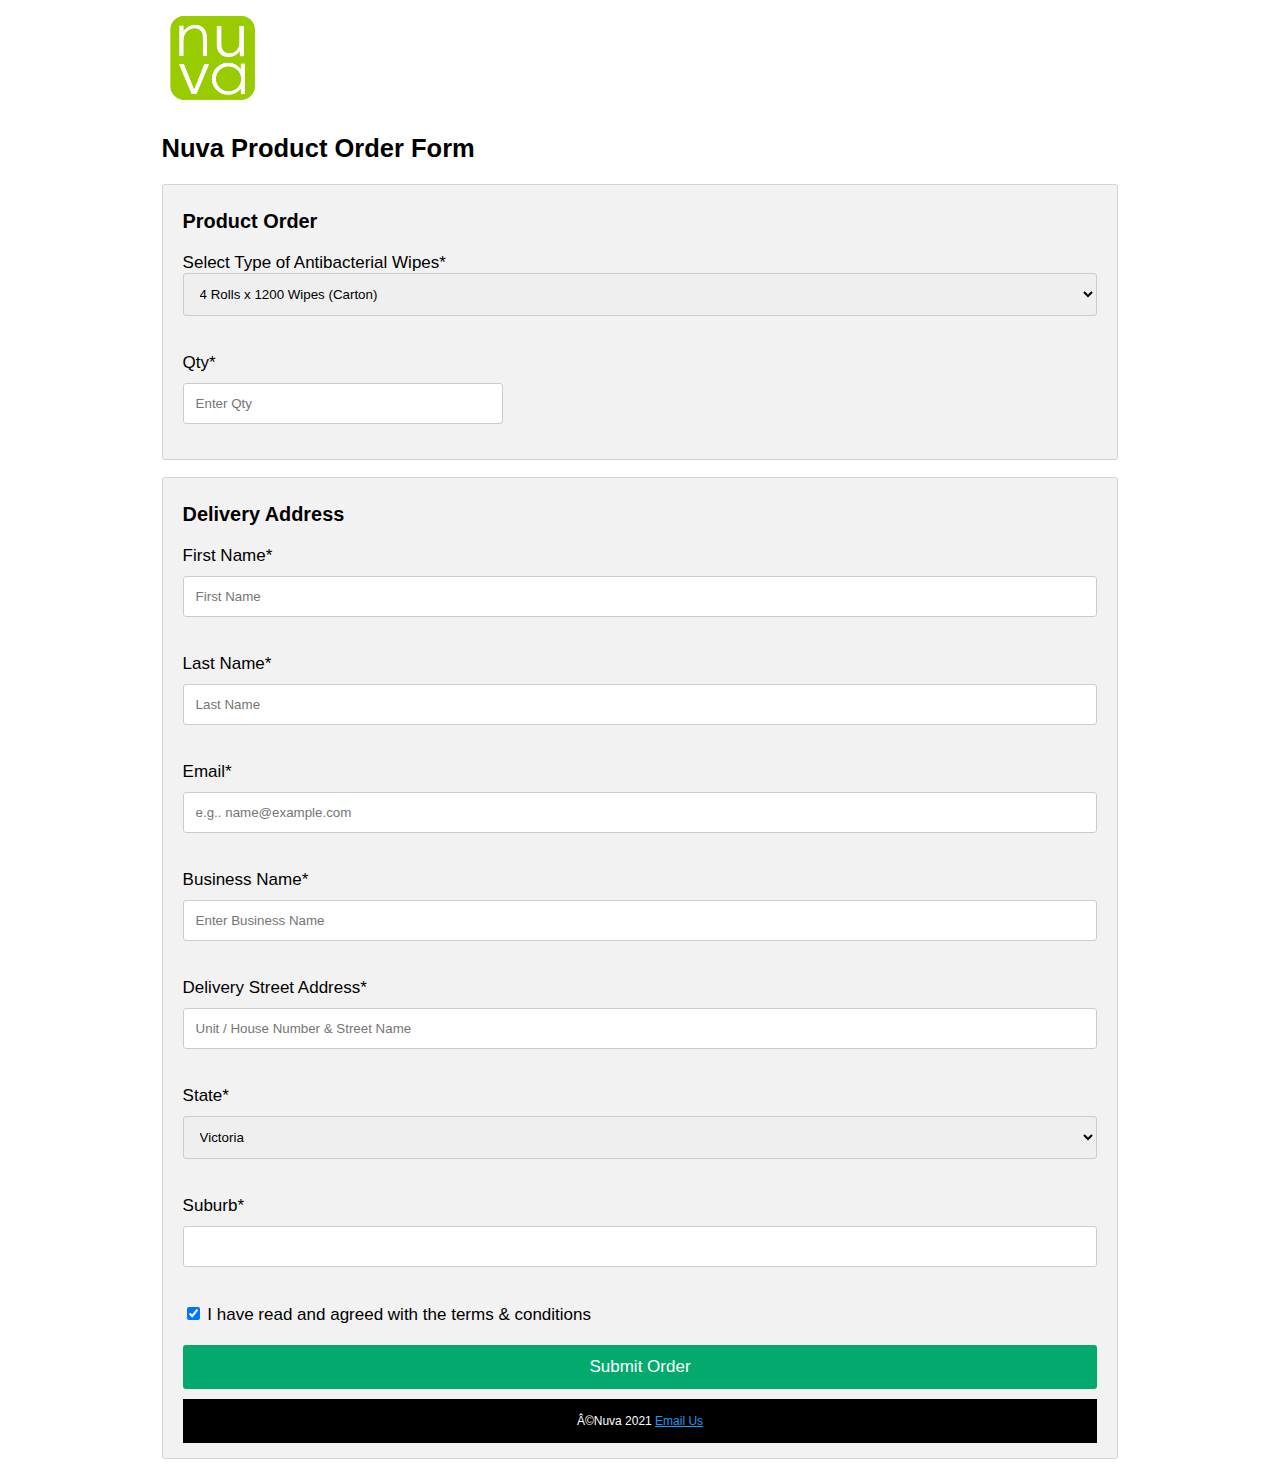
==== index.html @ 6425a160 "Update index.html" ====
<!DOCTYPE html>
<html>
<head>
<html lang="en">
<head>
<title>Nuva Order Form</title>
 <link rel="icon" href="icon.png" type="images/x-icon"
    <meta charset="UTF-8">
    <meta http-equiv="X-UA-Compatible" content="IE=edge">
    <meta name="viewport" content="width=device-width, initial-scale=1.0">


<style>


body {
  font-family: Arial;
  font-size: 17px;
  padding-left: 12%;
  padding-right: 12%
}

* {
  box-sizing: border-box;
}

footer {
  text-align: center;
  font-family: Arial;
  font-size: 12px;
  padding: 3px;
  background-color: Black;
  color: white;
}

.row {
  display: -ms-flexbox; /* IE10 */
  display: flex;
  -ms-flex-wrap: wrap; /* IE10 */
  flex-wrap: wrap;
  margin: 0 -16px;
}

.col-25 {
  -ms-flex: 25%; /* IE10 */
  flex: 25%;
}

.col-50 {
  -ms-flex: 50%; /* IE10 */
  flex: 50%;
}

.col-75 {
  -ms-flex: 75%; /* IE10 */
  flex: 75%;
}

.col-25,
.col-50,
.col-75 {
  padding: 0 16px;
}

.container {
  background-color: #f2f2f2;
  padding: 5px 20px 15px 20px;
  border: 1px solid lightgrey;
  border-radius: 3px;
}

input[type=text] {
  width: 100%;
  margin-bottom: 20px;
  padding: 12px;
  border: 1px solid #ccc;
  border-radius: 3px;
}

input[type=number] {
  width: 35%;
  margin-bottom: 20px;
  padding: 12px;
  border: 1px solid #ccc;
  border-radius: 3px;
}

submit[type=submit] {
  width: 15%;
  margin-bottom: 20px;
  padding: 12px;
  border: 1px solid #ccc;
  border-radius: 3px;
}

label {
  margin-bottom: 10px;
  display: block;
}

select {
  width: 100%;
  margin-bottom: 20px;
  padding: 12px;
  border: 1px solid #ccc;
  border-radius: 3px;
}

.icon-container {
  margin-bottom: 20px;
  padding: 7px 0;
  font-size: 24px;
}


.btn {
  background-color: #04AA6D;
  color: white;
  padding: 12px;
  margin: 10px 0;
  border: none;
  width: 100%;
  border-radius: 3px;
  cursor: pointer;
  font-size: 17px;
}

.btn:hover {
  background-color: #45a049;
}

a {
  color: #2196F3;
}

hr {
  border: 1px solid lightgrey;
}



/* Responsive layout - when the screen is less than 800px wide, make the two columns stack on top of each other instead of next to each other (also change the direction - make the "cart" column go on top) */
@media (max-width: 800px) {
  .row {
    flex-direction: column-reverse;
  }
  .col-25 {
    margin-bottom: 20px;
  }
}
</style>
</head>

<header>
  <img src="icon.png" alt="nuvaicon" width="100" height="100" >
  <h2>Nuva Product Order Form</h2>
</header>
<div class="row">
  <div class="col-75">
    <div class="container">    
        <div class="row">
          <div class="col-50">
              <h3>Product Order </h3>

      <form method="post" id="sheetdb-form"
           action= process.env.MY_KEY: 
  

 <label for ="Type of Product">Select Type of Antibacterial Wipes*</label>
              <select name="data[Type of Product]" required>
  <option value="4 Rolls x 1200 Wipes (Carton)">4 Rolls x 1200 Wipes (Carton)</option>
    <option value="Refill 1200 Wipes (Single Roll)">Refill 1200 Wipes (Single Roll)</option> 
</select>

     </p>
    
<label for ="Qty">Qty*</label>
              <input type="number" placeholder="Enter Qty" name ="data[Qty]" required>
     </div> 
     </p> 
    </div>
  </div>
  </P>
<body>

<div class="row">
  <div class="col-75">
    <div class="container">    
        <div class="row">
          <div class="col-50">
            <h3>Delivery Address</h3>
            
<label for ="Customer First Name:">First Name*</label>
              <input type="text" placeholder="First Name" name ="data[Customer First Name]" required>
              </p>

<label for ="Customer Last Name:">Last Name*</label>
              <input type="text" placeholder="Last Name" name ="data[Customer Last Name]" required>
               </p>

 <label for ="Email Address">Email*</label>
              <input type="text" placeholder="e.g.. name@example.com" name ="data[Email Address]" required>
               </p>

<label for ="Business Name">Business Name*</label>
              <input type="text" placeholder="Enter Business Name" name ="data[Business Name]" required>
              </p> 

 <label for ="Delivery Address">Delivery Street Address*</label>
              <input type="text" placeholder="Unit / House Number & Street Name" name ="data[Delivery Address]" required>
              </p>  

<label for ="State">State*</label>
              <select name="data[State]">
  <option value="Victoria">Victoria</option>
    <option value="New South Wales">New South Wales</option>
    <option value="Australian Capital Territory">Australian Capital Territory</option>  
    <option value="Queensland">Queensland</option> 
    <option value="South Australia">South Australia</option> 
    <option value="Tasmania">Tasmania</option> 
    <option value="Western Australia">Western Australia</option> 
    <option value="Northern Territory">Northern Territory</option> 
                </select>
               </p>

 <label for ="Suburb">Suburb*</label>
              <input type="text" placeholder="" name ="data[Suburb]" required>
     </p>



        </P>
        <label>

          
          <input type="checkbox" checked="checked" name="validation"> I have read and agreed with the terms & conditions
        </label>
        
        <input type="submit" value="Submit Order" class="btn">
      </form>

      <script>
  var form = document.getElementById('sheetdb-form');
  form.addEventListener("submit", e => {
    e.preventDefault();
    fetch(form.action, {
        method : "POST",
        body: new FormData(document.getElementById("sheetdb-form")),
    }).then(
        response => response.json()
    ).then((html) => {
      // you can put any JS code here
      alert('Thank you for your order!')
    });
  });
</script>

    </div>
  </div>
</body>

<footer>
 
  <p>©Nuva 2021
     <a href="mailto:info@nuvagreen.com.au">Email Us</a>
  
</footer>

</html>
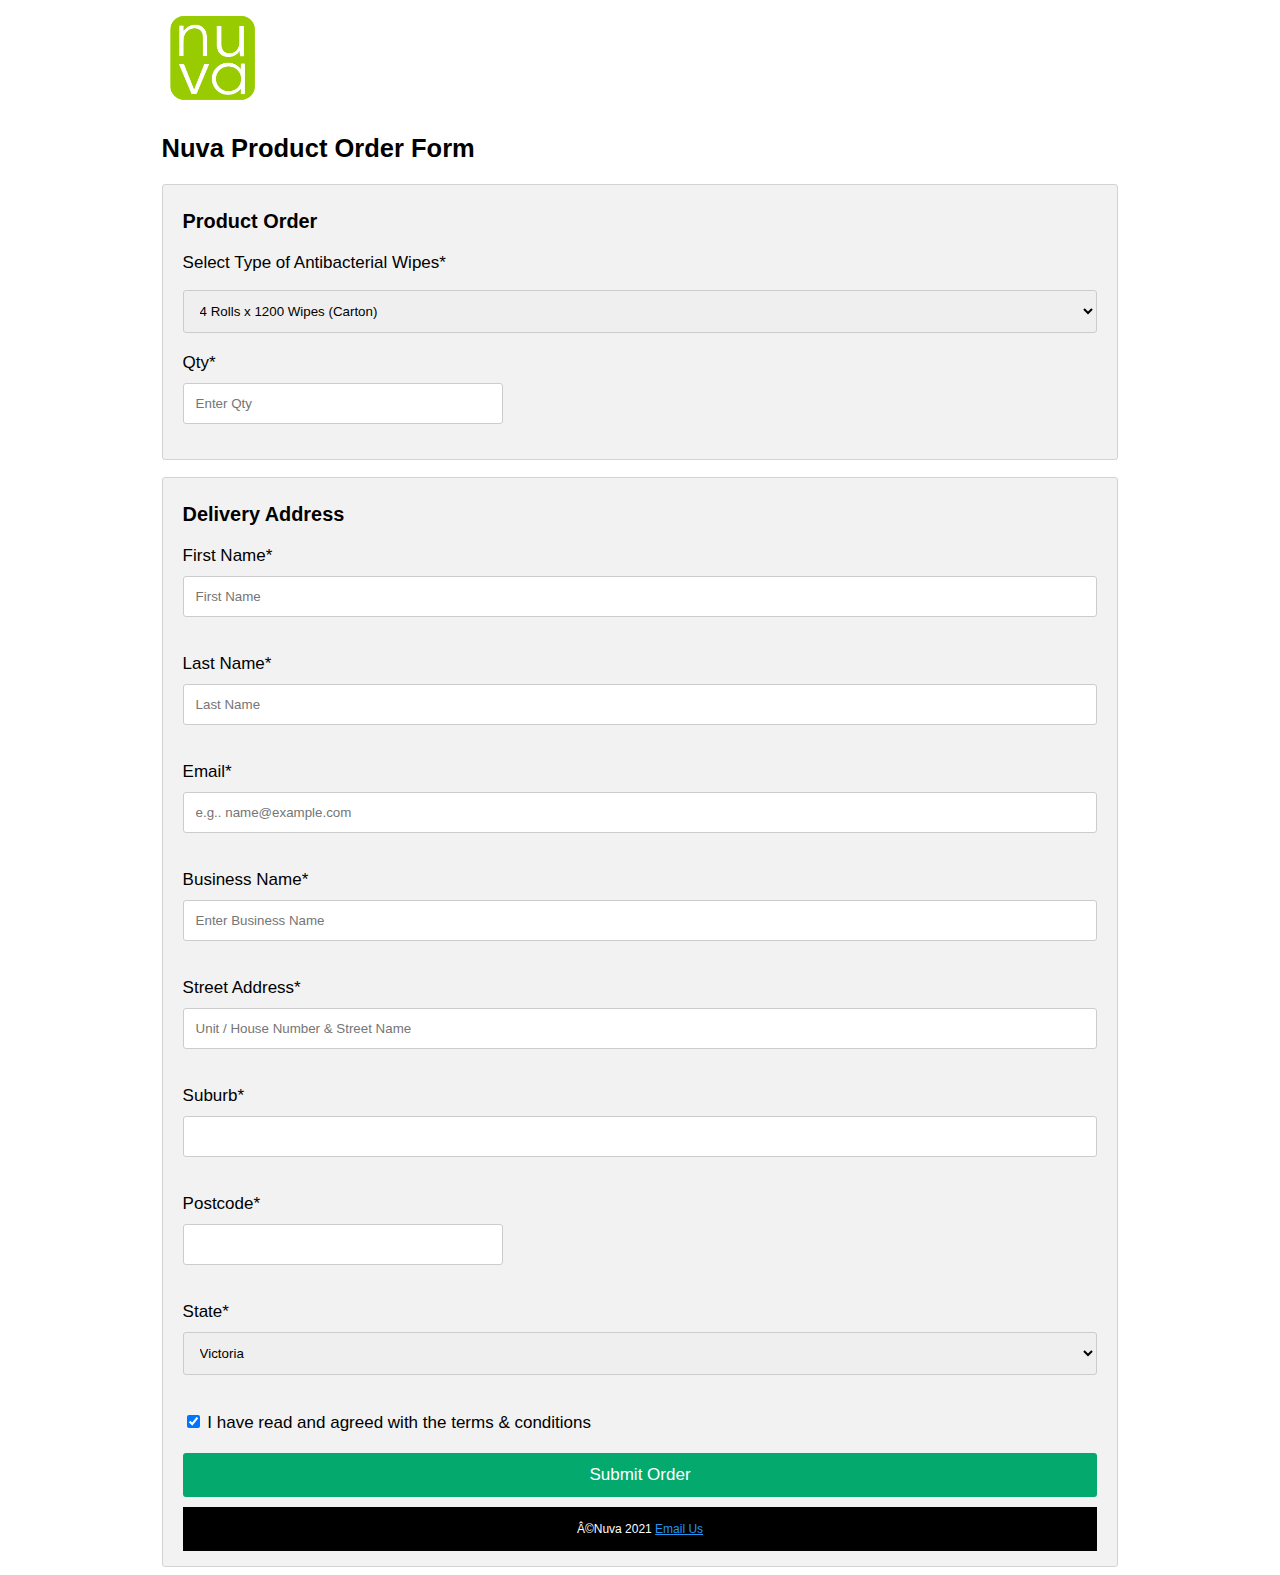
==== commit d17c1e3a: "Update index.html" ====
--- a/index.html
+++ b/index.html
@@ -4,7 +4,7 @@
 <html lang="en">
 <head>
 <title>Nuva Order Form</title>
- <link rel="icon" href="icon.png" type="images/x-icon"
+ <link rel="icon" href="img/icon.png" type="images/x-icon"
     <meta charset="UTF-8">
     <meta http-equiv="X-UA-Compatible" content="IE=edge">
     <meta name="viewport" content="width=device-width, initial-scale=1.0">
@@ -152,7 +152,7 @@
 </head>
 
 <header>
-  <img src="icon.png" alt="nuvaicon" width="100" height="100" >
+  <img src="img/icon.png" alt="nuvaicon" width="100" height="100" >
   <h2>Nuva Product Order Form</h2>
 </header>
 <div class="row">
@@ -163,17 +163,17 @@
               <h3>Product Order </h3>
 
       <form method="post" id="sheetdb-form"
-           action= process.env.MY_KEY: 
+           action= "https://sheetdb.io/api/v1/sz36fcvcf58yz" 
   
-
+ 
  <label for ="Type of Product">Select Type of Antibacterial Wipes*</label>
+      </p> 
               <select name="data[Type of Product]" required>
   <option value="4 Rolls x 1200 Wipes (Carton)">4 Rolls x 1200 Wipes (Carton)</option>
     <option value="Refill 1200 Wipes (Single Roll)">Refill 1200 Wipes (Single Roll)</option> 
 </select>
 
-     </p>
-    
+
 <label for ="Qty">Qty*</label>
               <input type="number" placeholder="Enter Qty" name ="data[Qty]" required>
      </div> 
@@ -206,9 +206,20 @@
               <input type="text" placeholder="Enter Business Name" name ="data[Business Name]" required>
               </p> 
 
- <label for ="Delivery Address">Delivery Street Address*</label>
-              <input type="text" placeholder="Unit / House Number & Street Name" name ="data[Delivery Address]" required>
+
+
+ <label for ="Street Address">Street Address*</label>
+              <input type="text" placeholder="Unit / House Number & Street Name" name ="data[Street Address]" required>
               </p>  
+
+
+ <label for ="Suburb">Suburb*</label>
+              <input type="text" placeholder="" name ="data[Suburb]" required>
+     </p>
+
+<label for ="Postcode">Postcode*</label>
+              <input type="number" placeholder="" name ="data[Postcode]" required>
+     </p>
 
 <label for ="State">State*</label>
               <select name="data[State]">
@@ -222,13 +233,6 @@
     <option value="Northern Territory">Northern Territory</option> 
                 </select>
                </p>
-
- <label for ="Suburb">Suburb*</label>
-              <input type="text" placeholder="" name ="data[Suburb]" required>
-     </p>
-
-
-
         </P>
         <label>
 
@@ -267,3 +271,4 @@
 </footer>
 
 </html>
+
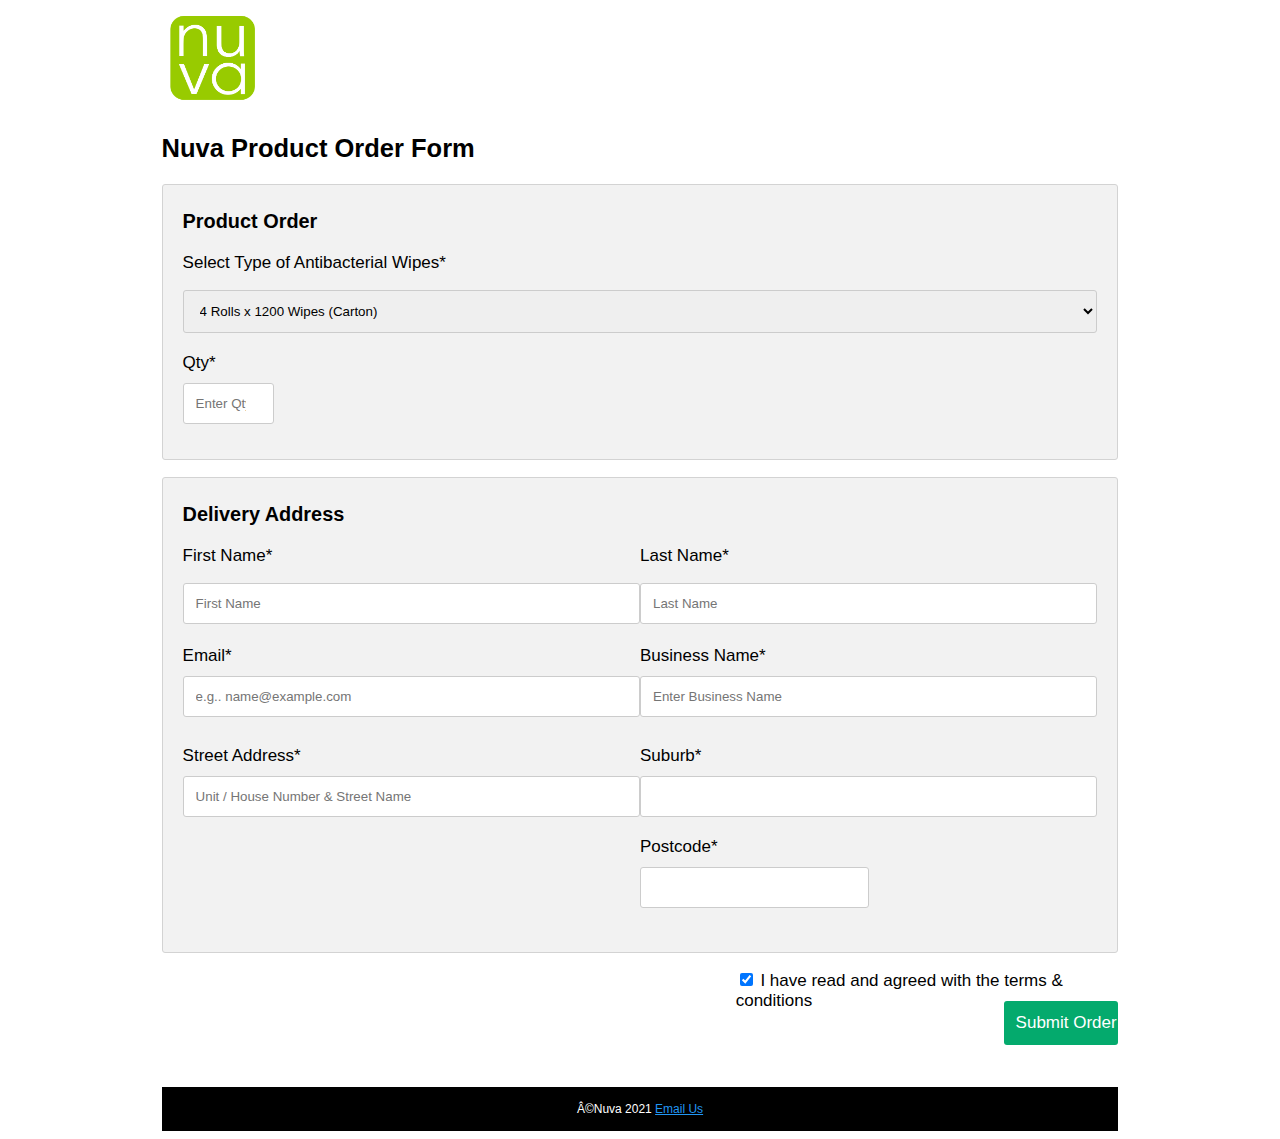
==== commit 7b35384e: "Update index.html" ====
--- a/index.html
+++ b/index.html
@@ -78,7 +78,7 @@
 }
 
 input[type=number] {
-  width: 35%;
+  width: 10%;
   margin-bottom: 20px;
   padding: 12px;
   border: 1px solid #ccc;
@@ -189,60 +189,90 @@
         <div class="row">
           <div class="col-50">
             <h3>Delivery Address</h3>
-            
-<label for ="Customer First Name:">First Name*</label>
-              <input type="text" placeholder="First Name" name ="data[Customer First Name]" required>
+
+    <div style="width: 100%;">
+        <div style="width: 50%; height: 100px; float: left; "> 
+           <label for ="Customer First Name:">First Name*</label> </p>
+             <input type="text" placeholder="First Name" name ="data[Customer First Name]" required>
               </p>
 
-<label for ="Customer Last Name:">Last Name*</label>
+
+        </div>
+        <div style="margin-left: 50%; height: 100px; "> 
+            <label for ="Customer Last Name:">Last Name*</label> </p>
               <input type="text" placeholder="Last Name" name ="data[Customer Last Name]" required>
                </p>
-
+        </div>
+    </div>
+
+
+
+    <div style="width: 100%;">
+        <div style="width: 50%; height: 100px; float: left; "> 
  <label for ="Email Address">Email*</label>
               <input type="text" placeholder="e.g.. name@example.com" name ="data[Email Address]" required>
                </p>
-
+        </div>
+        <div style="margin-left: 50%; height: 100px; "> 
 <label for ="Business Name">Business Name*</label>
               <input type="text" placeholder="Enter Business Name" name ="data[Business Name]" required>
               </p> 
-
-
-
+        </div>
+    </div>
+
+
+    <div style="width: 100%;">
+        <div style="width: 50%; height: 100px; float: left; "> 
  <label for ="Street Address">Street Address*</label>
               <input type="text" placeholder="Unit / House Number & Street Name" name ="data[Street Address]" required>
-              </p>  
-
-
+              </p> 
+              </p>
+        </div>
+        <div style="margin-left: 50%; height: 100px; "> 
  <label for ="Suburb">Suburb*</label>
               <input type="text" placeholder="" name ="data[Suburb]" required>
+
+        <div style="width: 50%; height: 100px; float: left; "> 
+
+
+<label for ="Postcode">Postcode*</label>
+              <input type="text" placeholder="" name ="data[Postcode]" required>
+              </p>
+        </div>
+        <div style="margin-left: 50%; height: 100px; "> 
+
+               </p>
+        </div>
+    </div>
+               </p>
+        </div>
+    </div>
+
      </p>
 
-<label for ="Postcode">Postcode*</label>
-              <input type="number" placeholder="" name ="data[Postcode]" required>
-     </p>
-
-<label for ="State">State*</label>
-              <select name="data[State]">
-  <option value="Victoria">Victoria</option>
-    <option value="New South Wales">New South Wales</option>
-    <option value="Australian Capital Territory">Australian Capital Territory</option>  
-    <option value="Queensland">Queensland</option> 
-    <option value="South Australia">South Australia</option> 
-    <option value="Tasmania">Tasmania</option> 
-    <option value="Western Australia">Western Australia</option> 
-    <option value="Northern Territory">Northern Territory</option> 
-                </select>
-               </p>
+
+        </div>
+    </div>
+        
         </P>
         <label>
 
-          
+           <div style="width: 40%; height: 100px; float: right; ">      
           <input type="checkbox" checked="checked" name="validation"> I have read and agreed with the terms & conditions
         </label>
-        
+          <div style="width: 30%; height: 100px; float: right; ">    
+
+
         <input type="submit" value="Submit Order" class="btn">
       </form>
-
+              </p>
+        </div>
+    </div>
+               </p>
+        </div>
+    </div>
+
+     </p>
       <script>
   var form = document.getElementById('sheetdb-form');
   form.addEventListener("submit", e => {
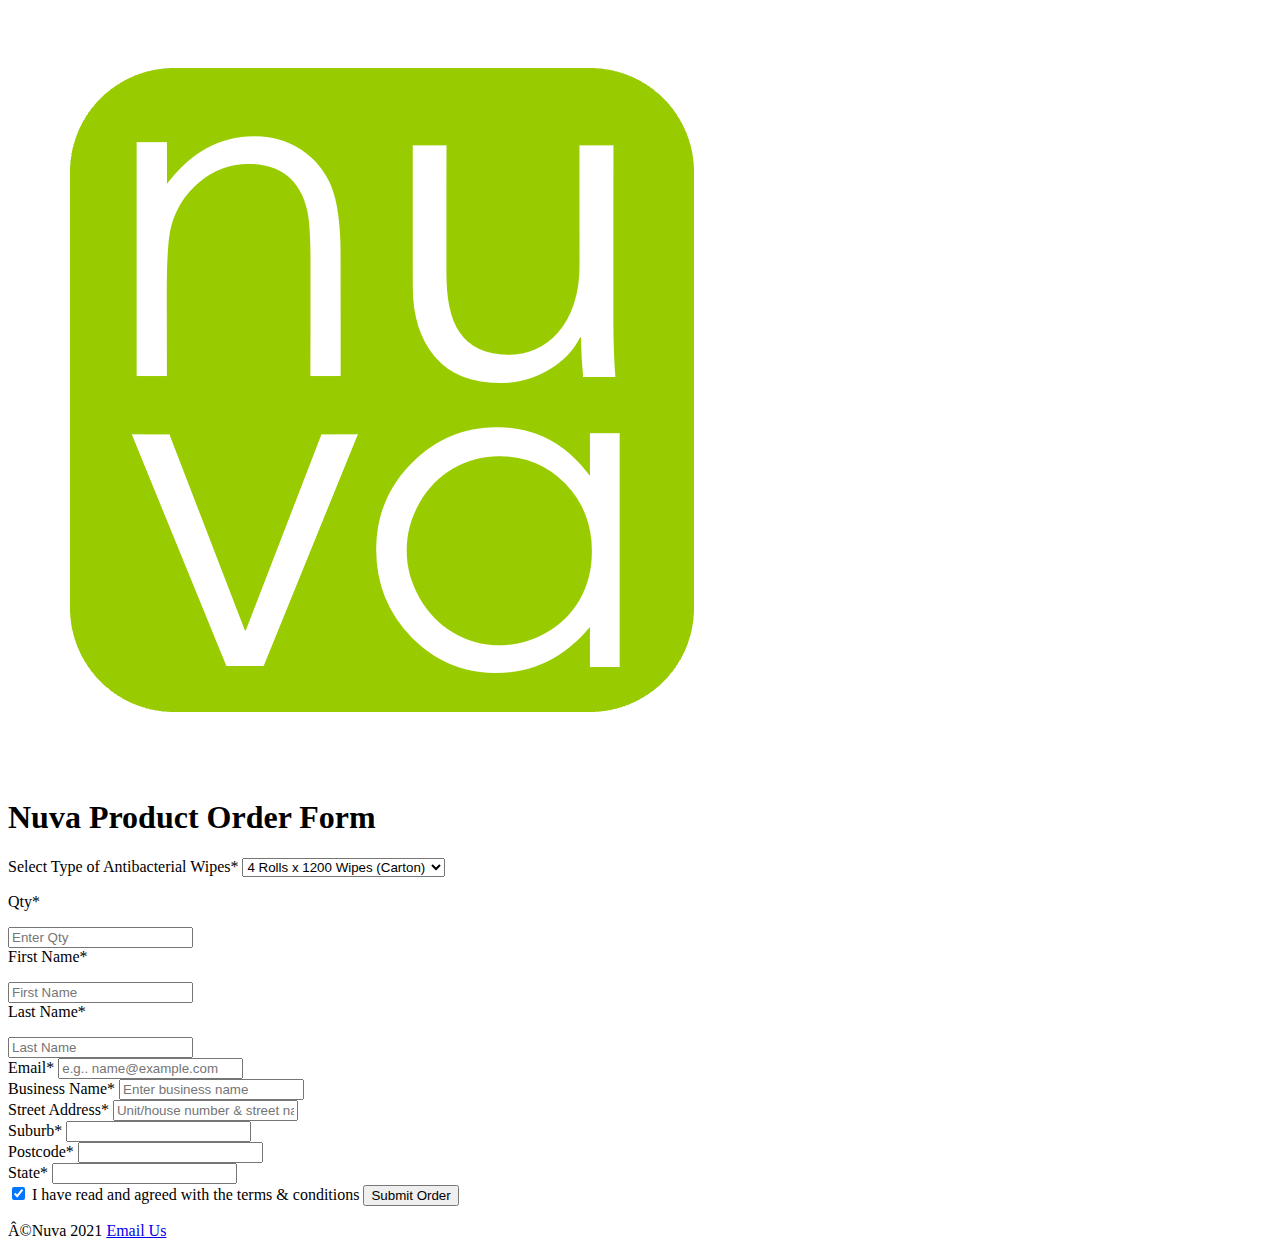
==== commit c4406265: "Update index.html" ====
--- a/index.html
+++ b/index.html
@@ -1,279 +1,88 @@
  <!DOCTYPE html>
 <html>
-<head>
-<html lang="en">
-<head>
-<title>Nuva Order Form</title>
- <link rel="icon" href="img/icon.png" type="images/x-icon"
-    <meta charset="UTF-8">
+  <head>
+
+   <title>Nuva Order Form</title>
+    <link rel="icon" href="img/icon.png" type="images/x-icon"
+    <meta charset="utf-8" />
     <meta http-equiv="X-UA-Compatible" content="IE=edge">
     <meta name="viewport" content="width=device-width, initial-scale=1.0">
+    <link rel="stylesheet" href="style.css" />
+  </head>
+  <body>
+            <form method="post" id="sheetdb-form"
+           action= "https://sheetdb.io/api/v1/sz36fcvcf58yz" 
 
+    <div class="container">
+          <img src="img/icon.png" alt="nuvaicon"  width: 20%  height: 20% >
+      <h1 class="form-title">Nuva Product Order Form</h1>
+      <form action="#">
+        <div class="main-user-info">
 
-<style>
-
-
-body {
-  font-family: Arial;
-  font-size: 17px;
-  padding-left: 12%;
-  padding-right: 12%
-}
-
-* {
-  box-sizing: border-box;
-}
-
-footer {
-  text-align: center;
-  font-family: Arial;
-  font-size: 12px;
-  padding: 3px;
-  background-color: Black;
-  color: white;
-}
-
-.row {
-  display: -ms-flexbox; /* IE10 */
-  display: flex;
-  -ms-flex-wrap: wrap; /* IE10 */
-  flex-wrap: wrap;
-  margin: 0 -16px;
-}
-
-.col-25 {
-  -ms-flex: 25%; /* IE10 */
-  flex: 25%;
-}
-
-.col-50 {
-  -ms-flex: 50%; /* IE10 */
-  flex: 50%;
-}
-
-.col-75 {
-  -ms-flex: 75%; /* IE10 */
-  flex: 75%;
-}
-
-.col-25,
-.col-50,
-.col-75 {
-  padding: 0 16px;
-}
-
-.container {
-  background-color: #f2f2f2;
-  padding: 5px 20px 15px 20px;
-  border: 1px solid lightgrey;
-  border-radius: 3px;
-}
-
-input[type=text] {
-  width: 100%;
-  margin-bottom: 20px;
-  padding: 12px;
-  border: 1px solid #ccc;
-  border-radius: 3px;
-}
-
-input[type=number] {
-  width: 10%;
-  margin-bottom: 20px;
-  padding: 12px;
-  border: 1px solid #ccc;
-  border-radius: 3px;
-}
-
-submit[type=submit] {
-  width: 15%;
-  margin-bottom: 20px;
-  padding: 12px;
-  border: 1px solid #ccc;
-  border-radius: 3px;
-}
-
-label {
-  margin-bottom: 10px;
-  display: block;
-}
-
-select {
-  width: 100%;
-  margin-bottom: 20px;
-  padding: 12px;
-  border: 1px solid #ccc;
-  border-radius: 3px;
-}
-
-.icon-container {
-  margin-bottom: 20px;
-  padding: 7px 0;
-  font-size: 24px;
-}
-
-
-.btn {
-  background-color: #04AA6D;
-  color: white;
-  padding: 12px;
-  margin: 10px 0;
-  border: none;
-  width: 100%;
-  border-radius: 3px;
-  cursor: pointer;
-  font-size: 17px;
-}
-
-.btn:hover {
-  background-color: #45a049;
-}
-
-a {
-  color: #2196F3;
-}
-
-hr {
-  border: 1px solid lightgrey;
-}
-
-
-
-/* Responsive layout - when the screen is less than 800px wide, make the two columns stack on top of each other instead of next to each other (also change the direction - make the "cart" column go on top) */
-@media (max-width: 800px) {
-  .row {
-    flex-direction: column-reverse;
-  }
-  .col-25 {
-    margin-bottom: 20px;
-  }
-}
-</style>
-</head>
-
-<header>
-  <img src="img/icon.png" alt="nuvaicon" width="100" height="100" >
-  <h2>Nuva Product Order Form</h2>
-</header>
-<div class="row">
-  <div class="col-75">
-    <div class="container">    
-        <div class="row">
-          <div class="col-50">
-              <h3>Product Order </h3>
-
-      <form method="post" id="sheetdb-form"
-           action= "https://sheetdb.io/api/v1/sz36fcvcf58yz" 
-  
+          <div class="user-input-box">
+ <label for ="Type of Product">Select Type of Antibacterial Wipes*</label>
  
- <label for ="Type of Product">Select Type of Antibacterial Wipes*</label>
-      </p> 
               <select name="data[Type of Product]" required>
   <option value="4 Rolls x 1200 Wipes (Carton)">4 Rolls x 1200 Wipes (Carton)</option>
     <option value="Refill 1200 Wipes (Single Roll)">Refill 1200 Wipes (Single Roll)</option> 
 </select>
+     </p> 
+          </div>
+          <div class="user-input-QTY-box input">
+              <label for ="Qty">Qty*</label></p>
+              <input type="number" placeholder="Enter Qty" name ="data[Qty]" required>
+ 
+          </div>
+          <div class="user-input-box">
+              <label for ="Customer First Name:">First Name*</label> </p>
+             <input type="text" placeholder="First Name" name ="data[Customer First Name]" required>
 
-
-<label for ="Qty">Qty*</label>
-              <input type="number" placeholder="Enter Qty" name ="data[Qty]" required>
-     </div> 
-     </p> 
-    </div>
-  </div>
-  </P>
-<body>
-
-<div class="row">
-  <div class="col-75">
-    <div class="container">    
-        <div class="row">
-          <div class="col-50">
-            <h3>Delivery Address</h3>
-
-    <div style="width: 100%;">
-        <div style="width: 50%; height: 100px; float: left; "> 
-           <label for ="Customer First Name:">First Name*</label> </p>
-             <input type="text" placeholder="First Name" name ="data[Customer First Name]" required>
-              </p>
-
-
-        </div>
-        <div style="margin-left: 50%; height: 100px; "> 
+          </div>
+          <div class="user-input-box">
             <label for ="Customer Last Name:">Last Name*</label> </p>
               <input type="text" placeholder="Last Name" name ="data[Customer Last Name]" required>
-               </p>
-        </div>
-    </div>
+          </div>
 
+        <div class="user-input-box">
+             <label for ="Email Address">Email*</label>
+              <input type="text" placeholder="e.g.. name@example.com" name ="data[Email Address]" required>
+          </div>
 
+        <div class="user-input-box">
+            <label for ="Business Name">Business Name*</label>
+              <input type="text" placeholder="Enter business name" name ="data[Business Name]" required>
+          </div>
 
-    <div style="width: 100%;">
-        <div style="width: 50%; height: 100px; float: left; "> 
- <label for ="Email Address">Email*</label>
-              <input type="text" placeholder="e.g.. name@example.com" name ="data[Email Address]" required>
-               </p>
-        </div>
-        <div style="margin-left: 50%; height: 100px; "> 
-<label for ="Business Name">Business Name*</label>
-              <input type="text" placeholder="Enter Business Name" name ="data[Business Name]" required>
-              </p> 
-        </div>
-    </div>
+        <div class="user-input-box">
+            <label for ="Street Address">Street Address*</label>
+              <input type="text" placeholder="Unit/house number & street name" name ="data[Street Address]" required>
+          </div>
 
+        <div class="user-input-box">
+             <label for ="Suburb">Suburb*</label>
+              <input type="text" placeholder="" name ="data[Suburb]" required>
+          </div>
 
-    <div style="width: 100%;">
-        <div style="width: 50%; height: 100px; float: left; "> 
- <label for ="Street Address">Street Address*</label>
-              <input type="text" placeholder="Unit / House Number & Street Name" name ="data[Street Address]" required>
-              </p> 
-              </p>
-        </div>
-        <div style="margin-left: 50%; height: 100px; "> 
- <label for ="Suburb">Suburb*</label>
-              <input type="text" placeholder="" name ="data[Suburb]" required>
+        <div class="user-input-box">
+            <label for ="Postcode">Postcode*</label>
+              <input type="text" placeholder="" name ="data[Postcode]" required>
+          </div>
 
-        <div style="width: 50%; height: 100px; float: left; "> 
+        <div class="user-input-box">
+            <label for ="State">State*</label>
+              <input type="text" placeholder="" name ="data[State]" required>
 
+                  </div>               
+        <div class="form-submit-btn">
+          <input type="checkbox" checked="checked" name="validation"> I have read and agreed with the terms & conditions
+          <input type="submit" value="Submit Order">
+          </div>
+          </div>
+       
+            <p>©Nuva 2021
+     <a href="mailto:info@nuvagreen.com.au">Email Us</a>
 
-<label for ="Postcode">Postcode*</label>
-              <input type="text" placeholder="" name ="data[Postcode]" required>
-              </p>
-        </div>
-        <div style="margin-left: 50%; height: 100px; "> 
-
-               </p>
-        </div>
-    </div>
-               </p>
-        </div>
-    </div>
-
-     </p>
-
-
-        </div>
-    </div>
-        
-        </P>
-        <label>
-
-           <div style="width: 40%; height: 100px; float: right; ">      
-          <input type="checkbox" checked="checked" name="validation"> I have read and agreed with the terms & conditions
-        </label>
-          <div style="width: 30%; height: 100px; float: right; ">    
-
-
-        <input type="submit" value="Submit Order" class="btn">
-      </form>
-              </p>
-        </div>
-    </div>
-               </p>
-        </div>
-    </div>
-
-     </p>
-      <script>
+                <script>
   var form = document.getElementById('sheetdb-form');
   form.addEventListener("submit", e => {
     e.preventDefault();
@@ -288,17 +97,11 @@
     });
   });
 </script>
+        </div>
+      </form>
+    </div>
+  
 
-    </div>
-  </div>
-</body>
-
-<footer>
- 
-  <p>©Nuva 2021
-     <a href="mailto:info@nuvagreen.com.au">Email Us</a>
-  
-</footer>
+  </body>
 
 </html>
-
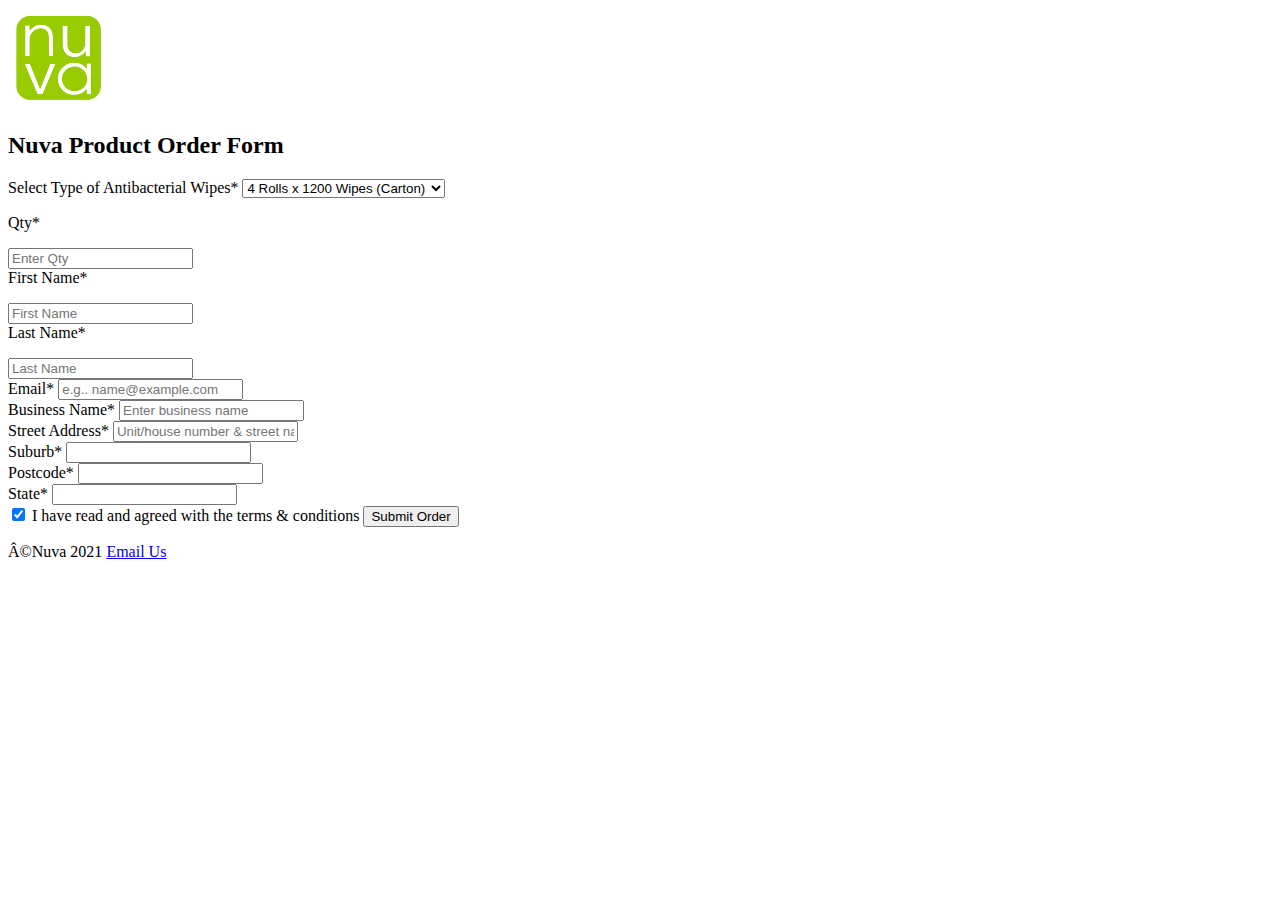
==== commit e814d07e: "Update index.html" ====
--- a/index.html
+++ b/index.html
@@ -8,14 +8,22 @@
     <meta http-equiv="X-UA-Compatible" content="IE=edge">
     <meta name="viewport" content="width=device-width, initial-scale=1.0">
     <link rel="stylesheet" href="style.css" />
-  </head>
+
+
+</head>
   <body>
             <form method="post" id="sheetdb-form"
            action= "https://sheetdb.io/api/v1/sz36fcvcf58yz" 
+<style>
+
+</style>
+  <div class="headercontainer">
+  <img src="img/icon.png" alt="nuvaicon" width="100" height="100" >
+
+  <h2>Nuva Product Order Form</h2>
+  </div>
 
     <div class="container">
-          <img src="img/icon.png" alt="nuvaicon"  width: 20%  height: 20% >
-      <h1 class="form-title">Nuva Product Order Form</h1>
       <form action="#">
         <div class="main-user-info">
 
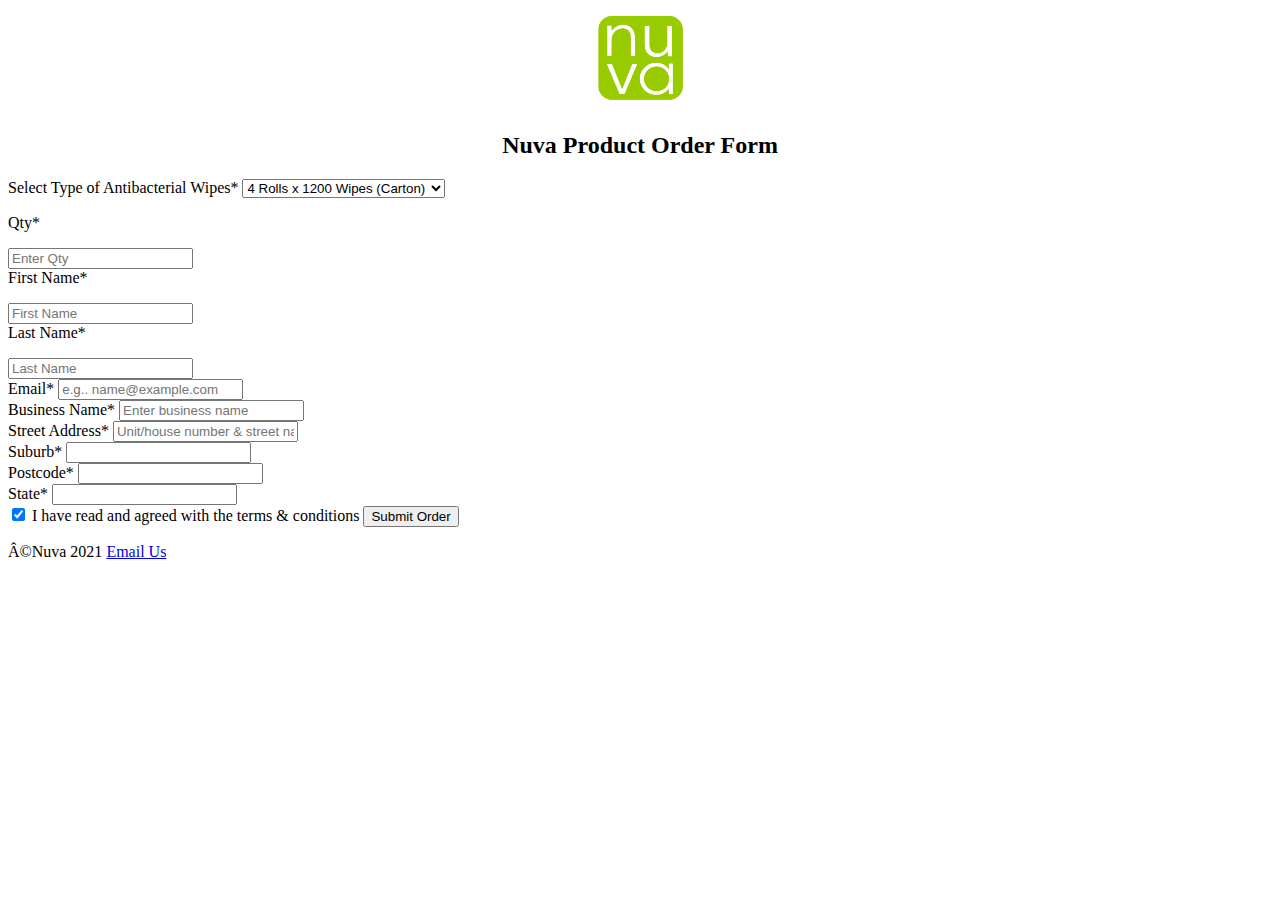
==== commit 3a99697d: "Update index.html" ====
--- a/index.html
+++ b/index.html
@@ -18,9 +18,9 @@
 
 </style>
   <div class="headercontainer">
-  <img src="img/icon.png" alt="nuvaicon" width="100" height="100" >
+ <center> <img src="img/icon.png" alt="nuvaicon" width="100" height="100" >
 
-  <h2>Nuva Product Order Form</h2>
+  <h2>Nuva Product Order Form</h2><center>
   </div>
 
     <div class="container">
@@ -82,7 +82,7 @@
 
                   </div>               
         <div class="form-submit-btn">
-          <input type="checkbox" checked="checked" name="validation"> I have read and agreed with the terms & conditions
+          <input type="checkbox" checked="checked" name="validation" > I have read and agreed with the terms & conditions
           <input type="submit" value="Submit Order">
           </div>
           </div>
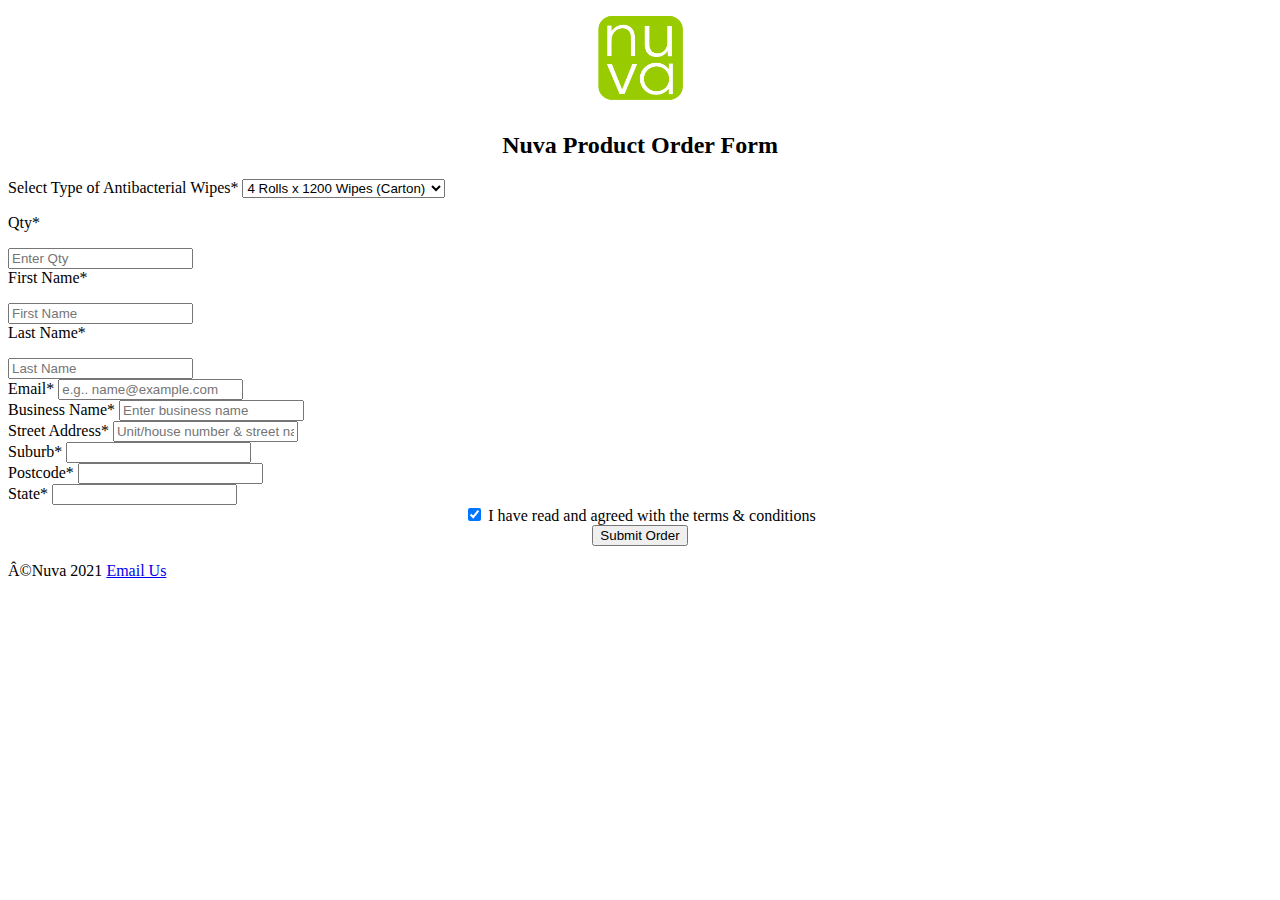
==== commit 3d7efc42: "Update index.html" ====
--- a/index.html
+++ b/index.html
@@ -81,8 +81,8 @@
               <input type="text" placeholder="" name ="data[State]" required>
 
                   </div>               
-        <div class="form-submit-btn">
-          <input type="checkbox" checked="checked" name="validation" > I have read and agreed with the terms & conditions
+        <div class="form-submit-btn" float: right; "> 
+          <center><input type="checkbox" checked="checked" name="validation" > I have read and agreed with the terms & conditions<center>
           <input type="submit" value="Submit Order">
           </div>
           </div>
